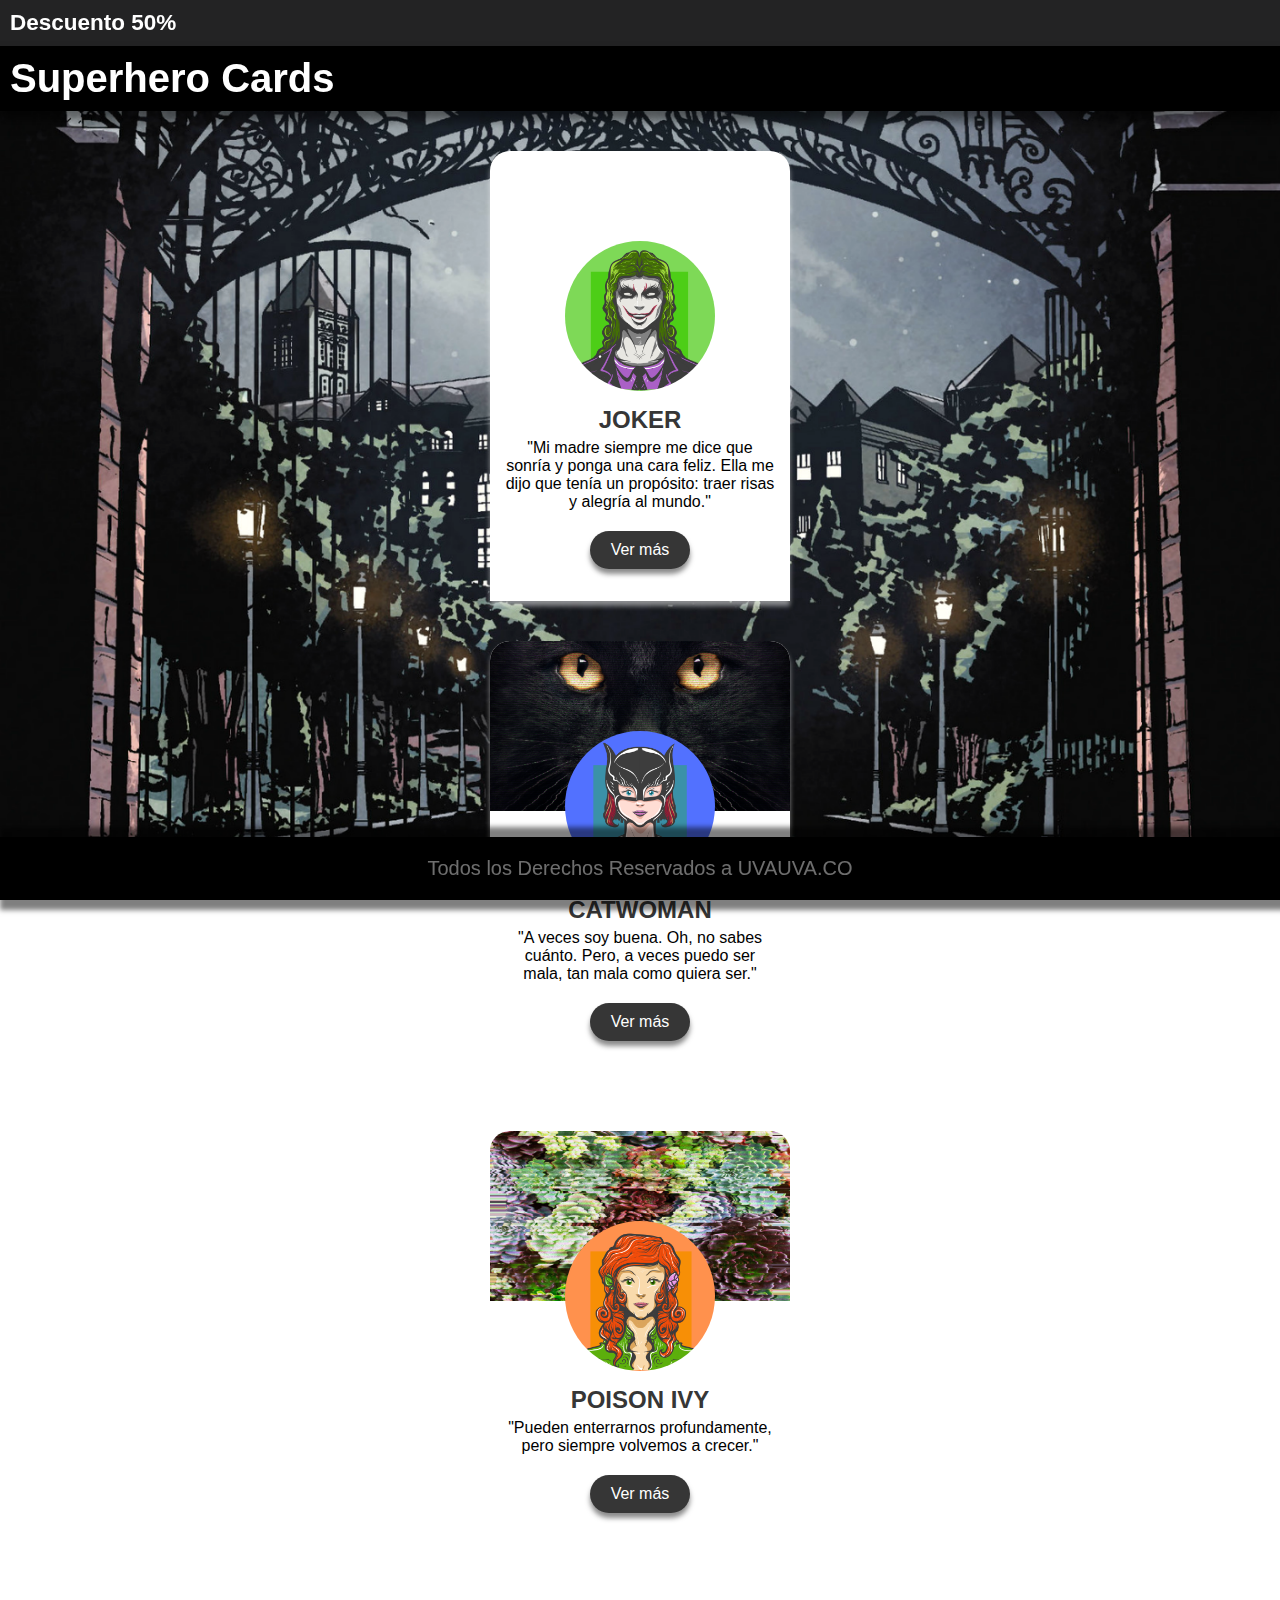
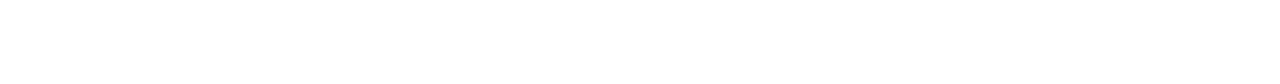
==== Clase7/index.html @ c28b890f "nananana jokerrrr" ====
<!DOCTYPE html>
<html lang="es">

<head>
    <meta charset="UTF-8">
    <meta http-equiv="X-UA-Compatible" content="IE=edge">
    <meta name="viewport" content="width=device-width, initial-scale=1.0">
    <title>Superheros</title>
    <link rel="preconnect" href="https://fonts.gstatic.com">
    <link href="https://fonts.googleapis.com/css2?family=RocknRoll+One&display=swap" rel="stylesheet">
    <link rel="stylesheet" href="https://cdnjs.cloudflare.com/ajax/libs/font-awesome/5.15.3/css/all.min.css" integrity="sha512-iBBXm8fW90+nuLcSKlbmrPcLa0OT92xO1BIsZ+ywDWZCvqsWgccV3gFoRBv0z+8dLJgyAHIhR35VZc2oM/gI1w==" crossorigin="anonymous" />
    <link rel="stylesheet" href="css/style.css">
</head>

<body style="background-image: url(img/fondodetodo.png);">
    <header>
        <nav>
          <div id="descuento1">
             <h2>Descuento 50% </h2>
          </div>
         <div id="titulo">
             <h1>Superhero Cards</h1>
         </div>

         <div><i class="fas fa-plus-circle" id="botonPlus" ></i> </div>
        </nav>

    </header>
  


    <main>
        <section>
            <div id="cajaPadre"> 
                <div class="fondos" style="background-image: url(img/bgJ.png);">
                    <img src="img/joker.png" class="fotoPerfil">
                    <i class="fas fa-mask" id="mascara" ></i>
                </div>
               <div class="contenido">
                    <h2 class="nombre">JOKER</h2>
                    <p class="textoDescripcion">"Mi madre siempre me dice que sonría y ponga una cara feliz. Ella me dijo que tenía un propósito: traer risas y alegría al mundo."</p>
                    <p class="botonVer">Ver más</p> 
                </div>

                
            </div>
        </section>

        <section>
            <div id="cajaPadre"> 
                <div class="fondos" style="background-image: url(img/bgc.png);">
                    <img src="img/cat.png" class="fotoPerfil">
                    <i class="fas fa-mask" id="mascara" ></i>
                </div>
               <div class="contenido">
                    <h2 class="nombre">CATWOMAN</h2>
                    <p class="textoDescripcion">"A veces soy buena. Oh, no sabes cuánto. Pero, a veces puedo ser mala, tan mala como quiera ser."</p>
                    <p class="botonVer">Ver más</p> 
                </div>

                
            </div>
        </section>

        <section>
            <div id="cajaPadre"> 
                <div class="fondos" style="background-image: url(img/bgp.png);">
                    <img src="img/herb.png" class="fotoPerfil">
                    <i class="fas fa-mask" id="mascara" ></i>
                </div>
               <div class="contenido">
                    <h2 class="nombre">POISON IVY</h2>
                    <p class="textoDescripcion">"Pueden enterrarnos profundamente, pero siempre volvemos a crecer."</p>
                    <p class="botonVer">Ver más</p> 
                </div>

                
            </div>
        </section>






    </main>

    <footer>
        <p>Todos los Derechos Reservados a UVAUVA.CO</p>
     </footer>
   

</body>

</html>
---- Clase7/css/style.css ----
*{
    font-family: 'Roboto', sans-serif;
    box-sizing: border-box;
    margin: 0px;
}


header {
    position: sticky;
    top:0;
    z-index: 10;
}

#descuento1 {
    background-color: #232324;
    color:white;
    padding: 10px;
    font-size: 15px;
}

#titulo {
    background-color: rgb(0, 0, 0);
    color: #FFFFFF;
    padding: 10px;
    font-size: 20px;
    width: 100%;
    box-shadow: 0px 10px 10px 0px rgba(0, 0, 0, 0.5);;

}

#cajaPadre {
    background-color: white;
    position: relative;
    width: 300px;
    height: 450px;
    margin: auto;
    border-radius: 20px 20px  0px 0px;
    box-shadow: 0px 5px 5px 0px rgba(255, 255, 255, 0.5);;
    margin-top: 40px;
    margin-bottom: 40px;
}

.contenido {
    position: absolute;
    display: block;
    color: #FFFFFF;
    background-size: cover;
    margin: auto;
    width: 300px;
    padding: 10px;

}

body {
    position: sticky;
    background-attachment: fixed;
    margin: 0;
    background-position: center;
    background-size: cover;

}

#mascara {
    color: rgb(0, 0, 0);
    z-index: 6;
    position: absolute;
    top: 15px;
    left: 15px;
}
.fondos {
    color: #FFFFFF;
    background-size: cover;
    margin-top:15px;
    margin-left: auto;
    margin-right: auto;
    height: 170px;
    width: 300px;
    border-radius: 20px 20px  0px 0px; 
    z-index: 1;
}
.fotoPerfil {
    display: block;
    border-radius: 50%;
    height: 150px;
    width: 150px;
    margin: auto;
    z-index: 5;
    position: relative;
    top:90px
}

.nombre {
    display: block;
    color: #363636;
    width: 100%;
    text-align: center;
    padding-top: 75px;
}
.textoDescripcion {
    display: block;
    color: black;
    padding: 5px;
    text-align: center;
}
.botonVer{
    position: absolute;
    left: 100px;
    display: block;
    background-color:#363636;
    color: white;
    margin-top: 15px;
    padding: 10px;
    text-align: center;
    border-radius: 20px;
    width: 100px;
    box-shadow: 0px 5px 5px 0px rgba(26, 26, 26, 0.5);;
}
footer {
    margin-top: 20px;
    background-color:black;
    color: #ffffff6e;
    text-align: center;
    padding: 20px;
    font-size: 20px;
    box-shadow: 10px 0px 5px 10px rgba(0, 0, 0, 0.5);;
    position: sticky;
    bottom: 0;
    z-index: 11;
}

#botonPlus {
position: fixed;
right: 5px;
bottom: 350px;
width: 50px;
height: 40px;
font-size: 50px;
color: white;

}
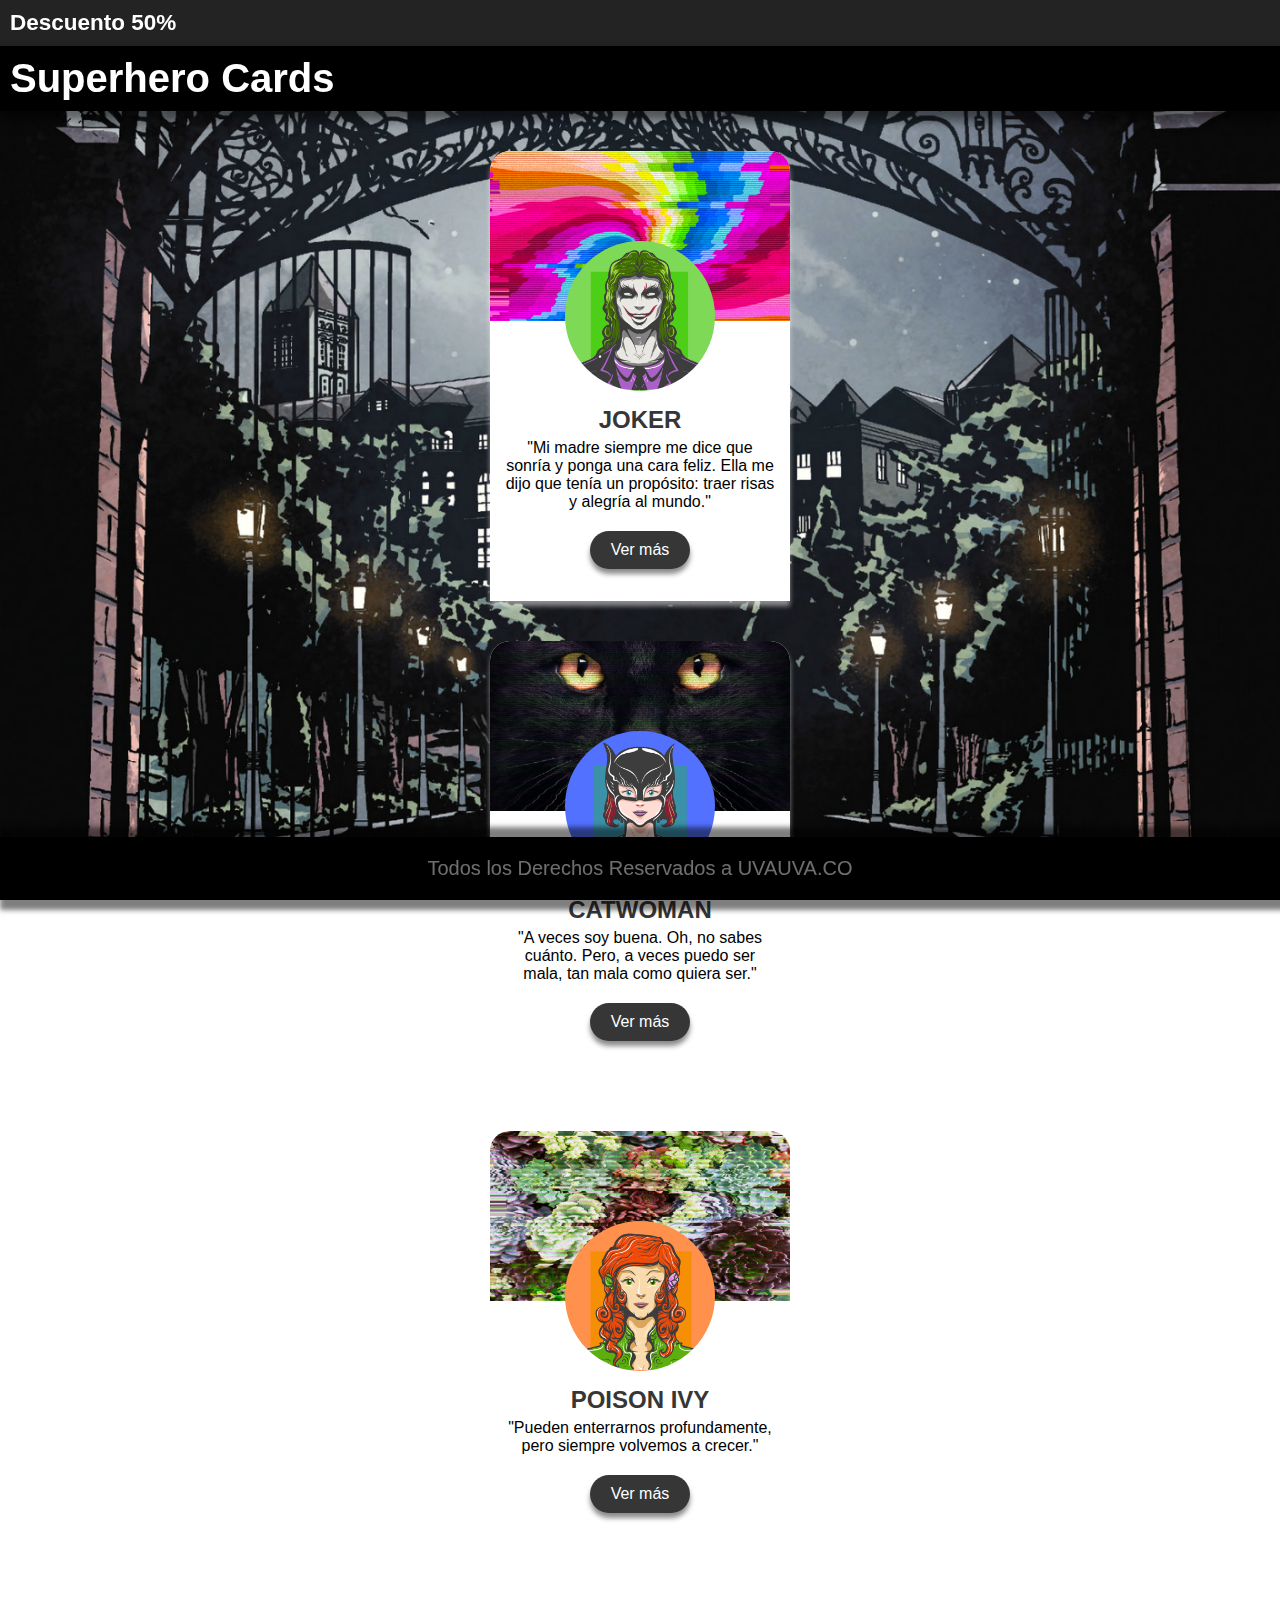
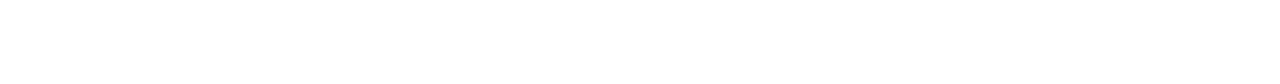
==== commit 9e8e5adf: "Update index.html" ====
--- a/Clase7/index.html
+++ b/Clase7/index.html
@@ -32,7 +32,7 @@
     <main>
         <section>
             <div id="cajaPadre"> 
-                <div class="fondos" style="background-image: url(img/bgJ.png);">
+                <div class="fondos" style="background-image: url(img/bgj.png);">
                     <img src="img/joker.png" class="fotoPerfil">
                     <i class="fas fa-mask" id="mascara" ></i>
                 </div>
@@ -92,4 +92,4 @@
 
 </body>
 
-</html>+</html>
--- a/Clase7/css/style.css
+++ b/Clase7/css/style.css
@@ -61,7 +61,7 @@
 }
 
 #mascara {
-    color: rgb(0, 0, 0);
+    color: rgb(255, 255, 255);
     z-index: 6;
     position: absolute;
     top: 15px;
